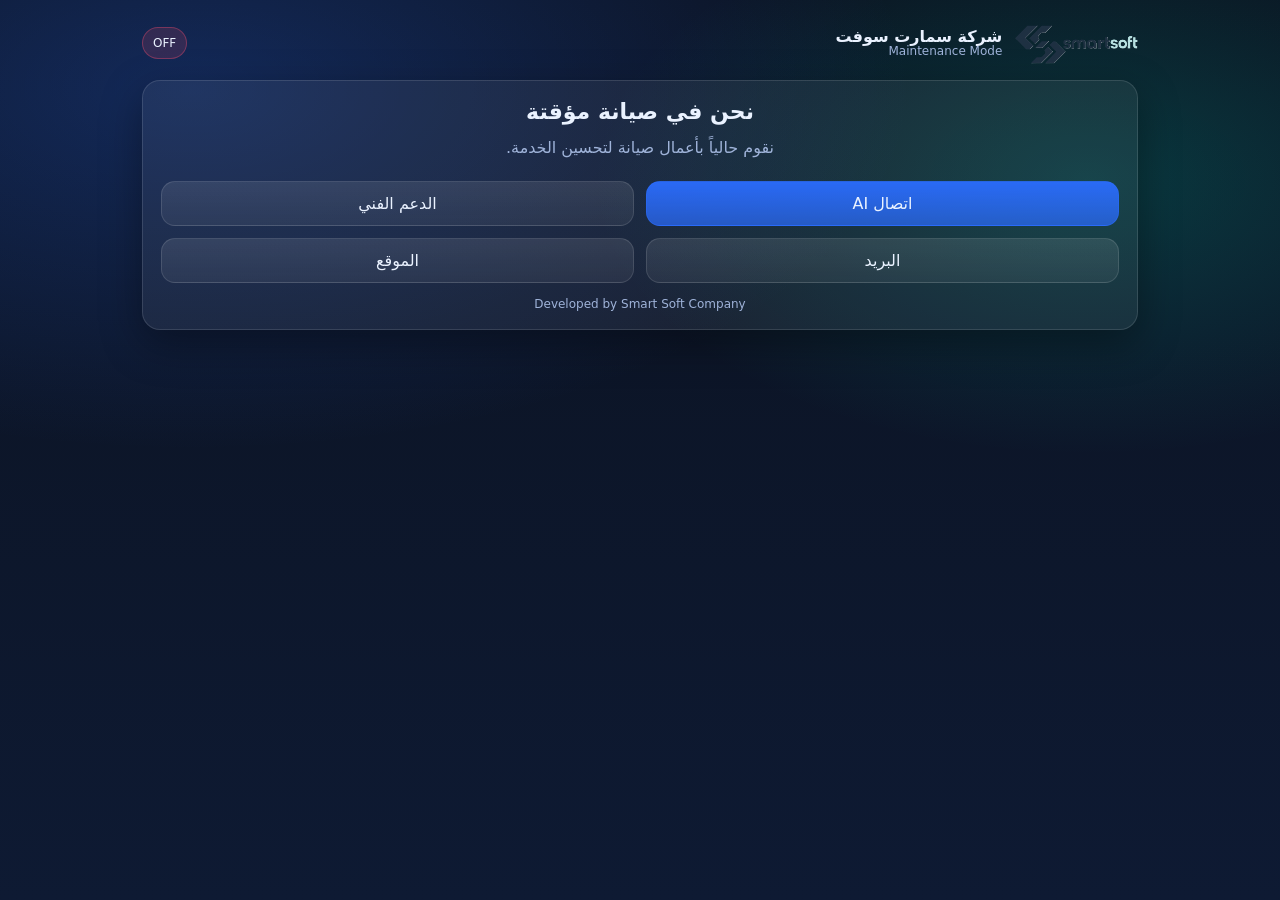
==== index.html @ bd27a69a "Add files via upload" ====
<!doctype html>
<html lang="ar" dir="rtl">
<head>
  <meta charset="utf-8"/>
  <meta name="viewport" content="width=device-width,initial-scale=1"/>
  <title>Smart Soft Redirect</title>
  <meta name="description" content="Dynamic Smart Redirect System by Smart Soft Company"/>
  <meta name="robots" content="noindex,nofollow"/>
  <link rel="icon" href="./assets/logo.svg" type="image/svg+xml">
  <link rel="stylesheet" href="./css/style.css"/>
</head>
<body>
  <div class="container">
    <div class="topbar">
      <div class="brand">
        <img src="./assets/logo.svg" alt="Smart Soft Company">
        <div class="title">
          <b>شركة سمارت سوفت</b>
          <span>Dynamic Smart Redirect</span>
        </div>
      </div>
      <span class="pill small">جارٍ التوجيه…</span>
    </div>

    <div class="card" style="margin-top:16px">
      <div class="bd">
        <h1 class="h1">جارٍ تحويلك الآن</h1>
        <p class="p">إذا لم يتم التحويل تلقائياً، افتح صفحة الروابط أو تحقق من حالة النظام.</p>
        <div style="display:flex; gap:10px; flex-wrap:wrap; margin-top:14px">
          <a class="btn primary" href="./links.html">صفحة الروابط</a>
          <a class="btn ghost" href="./maintenance.html">صفحة الصيانة</a>
        </div>
      </div>
    </div>

    <div class="footer">Developed by Smart Soft Company</div>
  </div>

  <div id="toast" class="toast" role="status" aria-live="polite"></div>
  <script type="module" src="./js/index.js"></script>
</body>
</html>
---- css/style.css ----
:root{
  --bg: #0B1220;
  --bg2:#0E1A33;
  --card:#0F1F3D;
  --text:#EAF2FF;
  --muted:#9FB3D9;
  --primary:#2B6DFF;
  --accent:#00D1B2;
  --danger:#FF4D6D;
  --shadow: 0 14px 40px rgba(0,0,0,.35);
  --radius: 18px;
  --ring: 0 0 0 3px rgba(43,109,255,.25);
  --max: 1040px;
}

[data-theme="light"]{
  --bg:#F6F8FF;
  --bg2:#FFFFFF;
  --card:#FFFFFF;
  --text:#0B1220;
  --muted:#4B5C7A;
  --shadow: 0 14px 30px rgba(12,18,32,.12);
}

*{box-sizing:border-box}
html,body{height:100%}
body{
  margin:0;
  font-family: ui-sans-serif, system-ui, -apple-system, Segoe UI, Roboto, Arial, "Noto Sans Arabic", "Noto Kufi Arabic", sans-serif;
  background: radial-gradient(1200px 600px at 15% 10%, rgba(43,109,255,.25), transparent 60%),
              radial-gradient(900px 500px at 85% 20%, rgba(0,209,178,.20), transparent 55%),
              linear-gradient(180deg, var(--bg) 0%, var(--bg2) 100%);
  color:var(--text);
  direction: rtl;
}

a{color:inherit; text-decoration:none}
.container{max-width:var(--max); margin:0 auto; padding:22px}
.topbar{
  display:flex; align-items:center; justify-content:space-between;
  gap:14px;
}
.brand{
  display:flex; align-items:center; gap:12px;
}
.brand img{height:42px; width:auto}
.brand .title{display:flex; flex-direction:column; line-height:1.1}
.brand .title b{font-size:16px}
.brand .title span{font-size:12px; color:var(--muted)}
.pill{
  display:inline-flex; align-items:center; gap:8px;
  padding:10px 12px;
  border-radius:999px;
  background:rgba(255,255,255,.06);
  border:1px solid rgba(255,255,255,.10);
  backdrop-filter: blur(10px);
}
.btn{
  display:inline-flex; align-items:center; justify-content:center; gap:8px;
  padding:12px 14px;
  border-radius:14px;
  border:1px solid rgba(255,255,255,.12);
  background:linear-gradient(180deg, rgba(255,255,255,.10), rgba(255,255,255,.06));
  color:var(--text);
  cursor:pointer;
  transition: transform .15s ease, border-color .15s ease, background .15s ease;
  user-select:none;
}
.btn:hover{transform: translateY(-1px); border-color: rgba(255,255,255,.22)}
.btn:active{transform: translateY(0px)}
.btn.primary{
  border-color: rgba(43,109,255,.45);
  background:linear-gradient(180deg, rgba(43,109,255,.95), rgba(43,109,255,.70));
}
.btn.ghost{
  background: transparent;
}
.grid{
  display:grid;
  grid-template-columns: 1fr;
  gap:16px;
}
@media(min-width:900px){
  .grid.two{grid-template-columns: 1.2fr .8fr;}
}
.card{
  background: rgba(255,255,255,.06);
  border:1px solid rgba(255,255,255,.12);
  border-radius: var(--radius);
  box-shadow: var(--shadow);
  overflow:hidden;
}
.card .hd{
  padding:18px 18px 0 18px;
}
.card .bd{
  padding:18px;
}
.h1{font-size:22px; margin:0 0 6px}
.p{margin:0; color:var(--muted); line-height:1.7}
.hr{height:1px; background:rgba(255,255,255,.10); border:0; margin:14px 0}
.field{
  display:flex; flex-direction:column; gap:8px; margin:12px 0;
}
label{font-size:13px; color:var(--muted)}
input, textarea, select{
  width:100%;
  padding:12px 12px;
  border-radius:14px;
  border:1px solid rgba(255,255,255,.14);
  background: rgba(0,0,0,.18);
  color:var(--text);
  outline:none;
  transition: box-shadow .15s ease, border-color .15s ease;
}
[data-theme="light"] input, [data-theme="light"] textarea, [data-theme="light"] select{
  background: rgba(11,18,32,.04);
  border-color: rgba(11,18,32,.12);
}
input:focus, textarea:focus, select:focus{
  border-color: rgba(43,109,255,.55);
  box-shadow: var(--ring);
}
textarea{min-height:120px; resize:vertical}
.badge{
  display:inline-flex; align-items:center; gap:8px;
  padding:8px 10px;
  border-radius:999px;
  font-size:12px;
  border:1px solid rgba(255,255,255,.12);
}
.badge.on{background: rgba(0,209,178,.14); border-color: rgba(0,209,178,.35)}
.badge.off{background: rgba(255,77,109,.14); border-color: rgba(255,77,109,.35)}
.footer{
  margin-top:22px;
  padding:18px 0 6px;
  color:var(--muted);
  font-size:12px;
  text-align:center;
}
.small{font-size:12px; color:var(--muted)}
.toast{
  position:fixed; inset:auto 16px 16px 16px;
  max-width:640px; margin:0 auto;
  padding:12px 14px;
  background: rgba(0,0,0,.55);
  border:1px solid rgba(255,255,255,.12);
  border-radius: 14px;
  backdrop-filter: blur(10px);
  transform: translateY(20px);
  opacity:0;
  pointer-events:none;
  transition: transform .18s ease, opacity .18s ease;
}
.toast.show{transform: translateY(0); opacity:1}
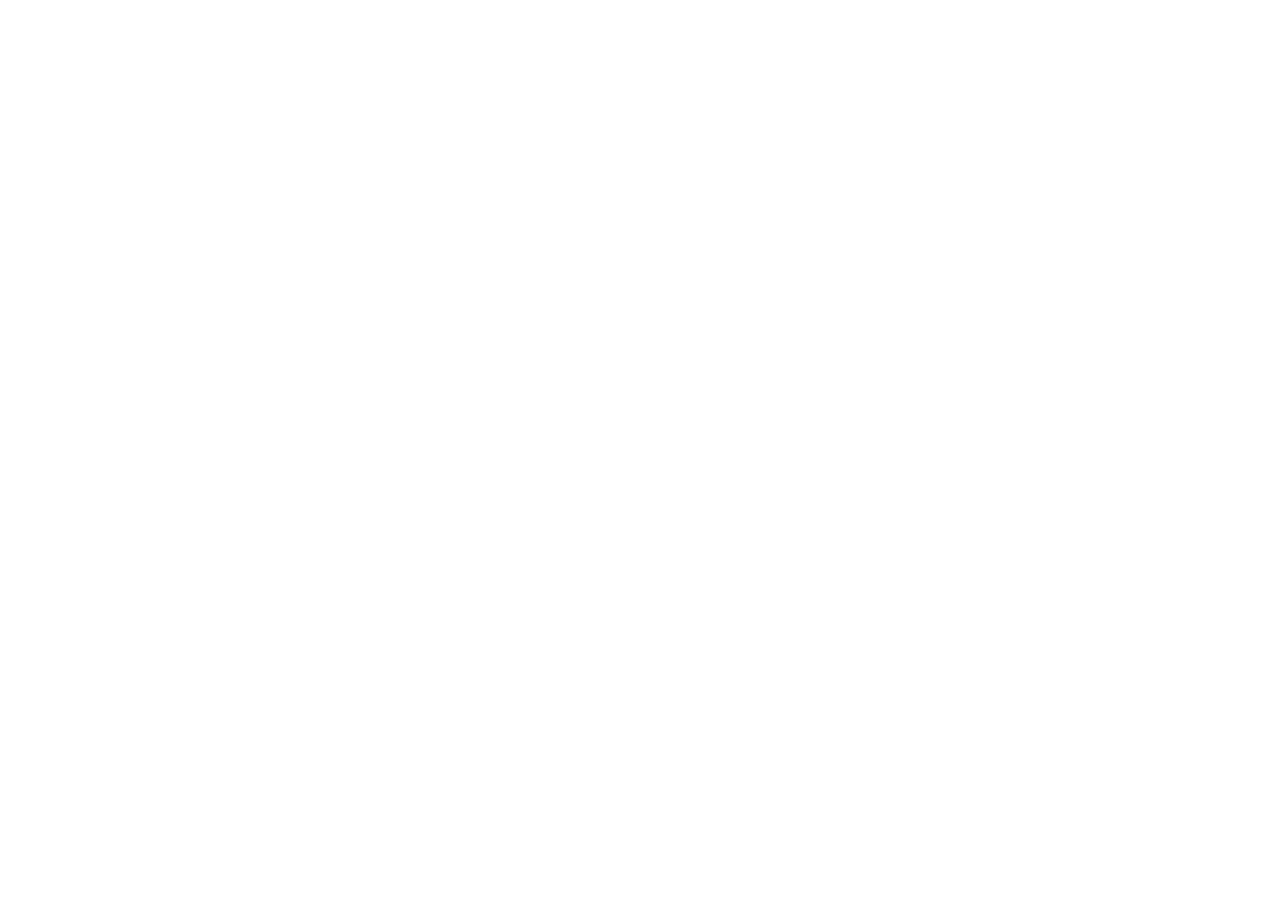
==== commit 89ce4ade: "Create index.html" ====
--- a/index.html
+++ b/index.html
@@ -1,42 +1,15 @@
-<!doctype html>
-<html lang="ar" dir="rtl">
+<!DOCTYPE html>
+<html lang="ar">
 <head>
-  <meta charset="utf-8"/>
-  <meta name="viewport" content="width=device-width,initial-scale=1"/>
-  <title>Smart Soft Redirect</title>
-  <meta name="description" content="Dynamic Smart Redirect System by Smart Soft Company"/>
-  <meta name="robots" content="noindex,nofollow"/>
-  <link rel="icon" href="./assets/logo.svg" type="image/svg+xml">
-  <link rel="stylesheet" href="./css/style.css"/>
+  <meta charset="UTF-8" />
+  <meta http-equiv="refresh" content="0; url=https://www.instagram.com/YOUR_USERNAME/" />
+  <meta name="viewport" content="width=device-width, initial-scale=1.0" />
+  <title>Redirecting...</title>
+  <script>
+    window.location.replace("https://www.instagram.com/YOUR_USERNAME/");
+  </script>
 </head>
 <body>
-  <div class="container">
-    <div class="topbar">
-      <div class="brand">
-        <img src="./assets/logo.svg" alt="Smart Soft Company">
-        <div class="title">
-          <b>شركة سمارت سوفت</b>
-          <span>Dynamic Smart Redirect</span>
-        </div>
-      </div>
-      <span class="pill small">جارٍ التوجيه…</span>
-    </div>
-
-    <div class="card" style="margin-top:16px">
-      <div class="bd">
-        <h1 class="h1">جارٍ تحويلك الآن</h1>
-        <p class="p">إذا لم يتم التحويل تلقائياً، افتح صفحة الروابط أو تحقق من حالة النظام.</p>
-        <div style="display:flex; gap:10px; flex-wrap:wrap; margin-top:14px">
-          <a class="btn primary" href="./links.html">صفحة الروابط</a>
-          <a class="btn ghost" href="./maintenance.html">صفحة الصيانة</a>
-        </div>
-      </div>
-    </div>
-
-    <div class="footer">Developed by Smart Soft Company</div>
-  </div>
-
-  <div id="toast" class="toast" role="status" aria-live="polite"></div>
-  <script type="module" src="./js/index.js"></script>
+  <p>جاري التحويل إلى إنستقرام...</p>
 </body>
 </html>
